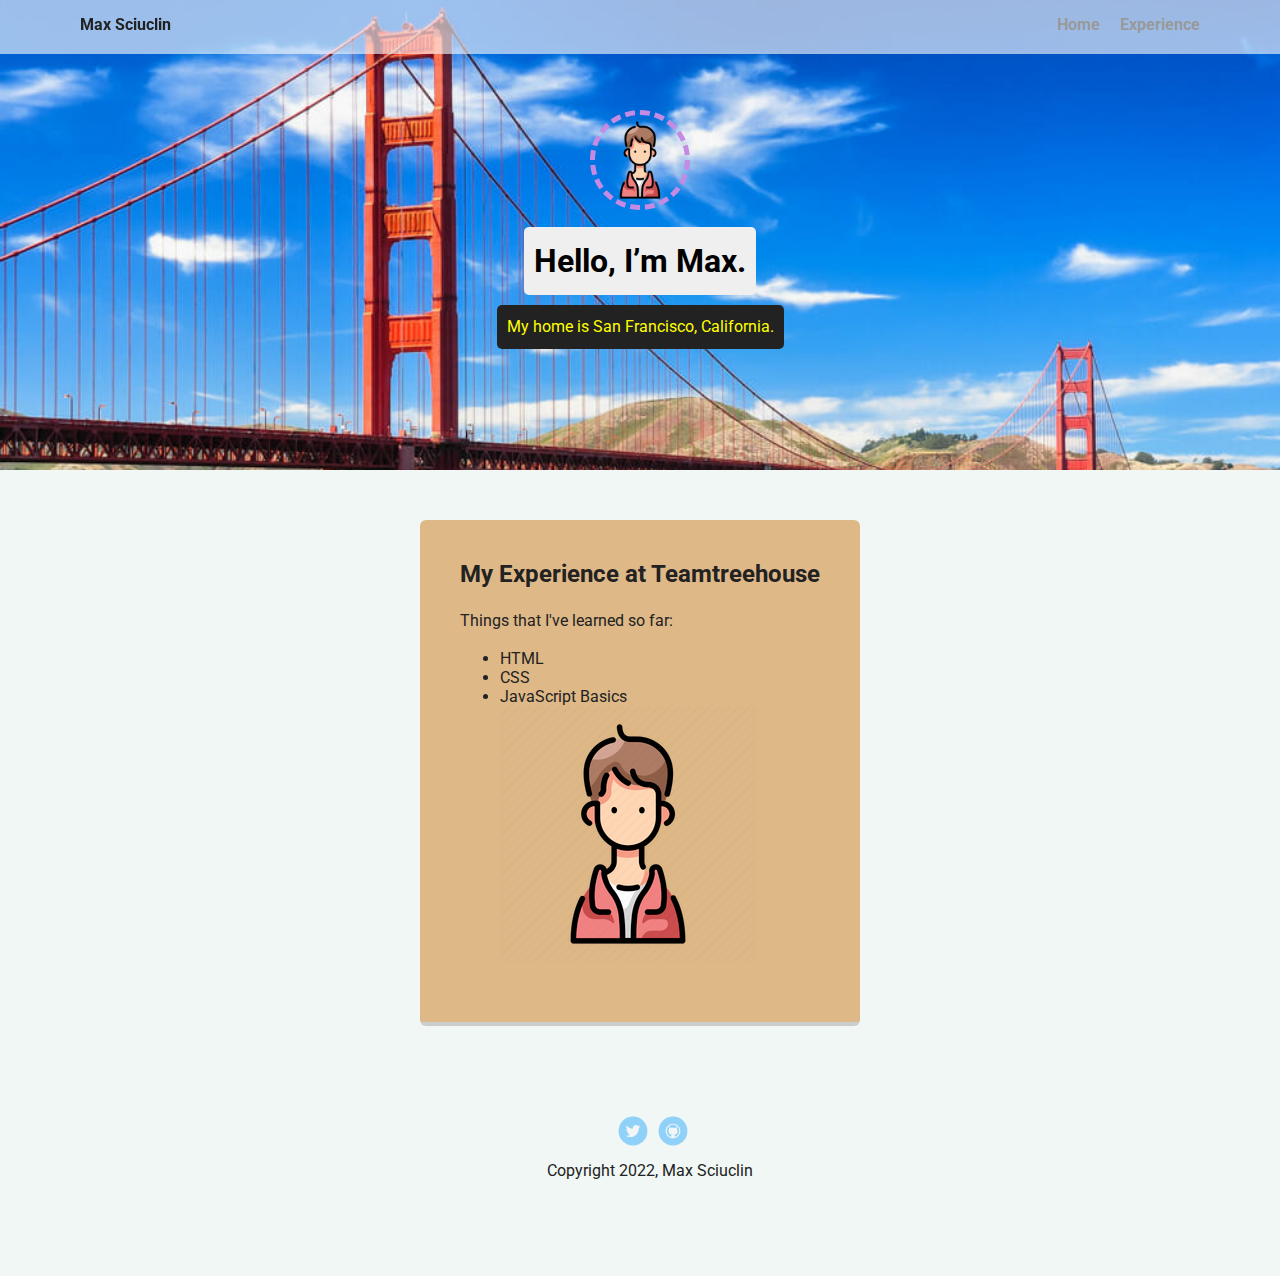
==== profile_page_v1-1/experience.html @ 7196492c "Finished techdegree-project1" ====
<!doctype html>
<html lang="en">
<head>
  <meta charset="utf-8">
  <title>Max Sciuclin's Profile</title>
  <meta name="viewport" content="width=device-width, initial-scale=1.0">
  <link rel="stylesheet" href="styles.css">
  <link href="https://fonts.googleapis.com/css?family=Muli%7CRoboto:400,300,500,700,900" rel="stylesheet">
</head>
  <body>

    <div class="main-nav">
        <ul class="nav">
          <li class="name">Max Sciuclin</li>
          <li><a href="index.html">Home</a></li>
          <li><a href="index.html">Experience</a></li>
        </ul>
    </div>

    <header>
      <img src="images/rsz_pic.png" alt="Drawing of Max Sciuclin" class="profile-image">
      <h1 class="tag name">Hello, I’m Max.</h1>
      <p class="tag location">My home is San Francisco, California.</p>
    </header>

    <main class="flex">
      <div class="card">
        <h2>My Experience at Teamtreehouse</h2>
        <p>Things that I've learned so far:</p>
        <ul>
          <li>HTML </li>
          <li>CSS </li>
          <li>JavaScript Basics</li>
          <img src="images/rsz_pic.png" alt="Pic of me ">
        </ul>
      </div> 

    </main>
    <footer>
      <ul>
        <li><a href="https://twitter.com/s_max98" class="social twitter">Twitter</a></li>
        <li><a href="https://github.com/MaxSciuclin" class="social github">Github</a></li>
      </ul>
      <p class="copyright">Copyright 2022, Max Sciuclin</p>
    </footer>
  </body>
  </html>
---- profile_page_v1-1/styles.css ----
/* Global Layout Set-up */
* { 
  box-sizing: border-box;
}
 
body {
  margin: 0;
  padding: 0;
  text-align: center;
  font-family: 'Roboto', sans-serif;
  color: #222;
  background: #f0f7f5;
}
/* Link Styles */

a {
  text-decoration: none;
  color: #999;
}
a:hover {
  color: #33e7ff;
}

/* Section Styles */

.main-nav {
  width: 100%;
  background: rgba(255, 254, 254, 0.61);
  min-height: 30px;
  padding: 10px;
  position: fixed;
  text-align: center;
}
.nav {
  display: flex;
  justify-content: space-around;
  font-weight: 700;
  list-style-type: none;
  margin: 0 auto;
  padding: 0;
}

.nav .name {
    display: block;
    margin-right: auto;
    color: black(255, 255, 255);
}
.nav li {
  padding: 5px 10px 10px 10px;
}
.nav a {
  transition: all .5s;
}
.nav a:hover {
  color: rgb(8, 8, 8)
}

header {
  text-align: center;
  background: url('images/SF.jpeg') no-repeat top center ;
  background-size: cover;
  overflow: hidden;
  padding-top: 60px;
}
header {
  line-height: 1.5;
}
header .profile-image {
  margin-top: 50px;
  width: 100px;
  height: 100px;
  border-radius: 100%;
  border: 5px dashed rgb(197, 138, 226);
  transition: all .4s;
}
header .profile-image:hover {
  transform: scale(1.2) rotate(360deg);
}
.tag {
  background-color: #efefef;
  color: black;
  padding: 10px;
  border-radius: 5px;
  display: table;
  margin: 10px auto;
} 
.location {
  background-color: #222;
  color: yellow;
}
.card {
  margin: 30px;
  padding: 20px 40px 40px;
  max-width: 500px;
  text-align: left;
  background: #fff;
  border-bottom: 4px solid #ccc;
  border-radius: 6px;
  transition: all .5s;
}
.card:hover {
  border-color: #33e7ff;
}
.card{
  background-color: burlywood;
}

ul.skills {
  padding: 0;
  text-align: center;
}


.skills li {
  border-radius: 6px;
  display: inline-block;
  background: #ff9904;
  color: white;
  padding: 5px 10px;
  margin: 2px;
}

.skills li:nth-child(odd) {
  background: #0399ff;
}
.hobbies{
  margin: 30px;
  padding: 20px 40px 40px;
  max-width: 500px;
  text-align: left;
  background: #fff;
  border-bottom: 4px solid #ccc;
  border-radius: 6px;
  transition: all .5s; 
}
.hobbies:hover {
  border-color: #33e7ff;
}
.hobbies{
  background-color: burlywood;
}
.freetime li{

  border-radius: 6px;
  display: inline-block;
  background: #04c4ff;
  color: rgb(2, 2, 2);
  padding: 5px 10px;
  margin: 2px;
}
footer {
  width: 100%;
  min-height: 30px;
  padding: 20px 0 40px 20px;
}

footer .copyright {
  top: -8px;
  font-size: .75em;
}

footer ul {
  list-style-type: none;
  margin: 0;
  padding: 0;
}

footer ul li {
  display: inline-block;
}

a.social {
  display: inline-block;
  text-indent: -9999px;
  margin-left: 5px;
  width: 30px;
  height: 30px;
  background-size: 30px 30px;
  opacity: .4;
  transition: all .5s;
}
a.twitter {
  background-image: url(images/twitter.svg);
}
a.linkedin {
  background-image: url(images/linkedin.svg);
}
a.github {
  background-image: url(images/github.svg);
}
a.social:hover {
  opacity: 1;
}
.clearfix {
  clear: both;
}

/* Styles for larger screens */
@media screen and (min-width: 720px) {
  
  .flex {
      display: -ms-flexbox;      /* TWEENER - IE 10 */
      display: flex; 
      max-width: 1100px;
      -ms-flex-pack: distribute;
      justify-content: space-around;
      margin: 0 auto;
  }

  header {
    min-height: 470px;
  }

  .nav {
    max-width: 1200px;
    padding: 0 30px;
  }


  main {
    padding-top: 20px;
  }

  main p {
    line-height: 1.6em;
  }

  footer {
    font-size: 1.3em;
    max-width: 1200px;
    margin: 40px auto;
  }

}
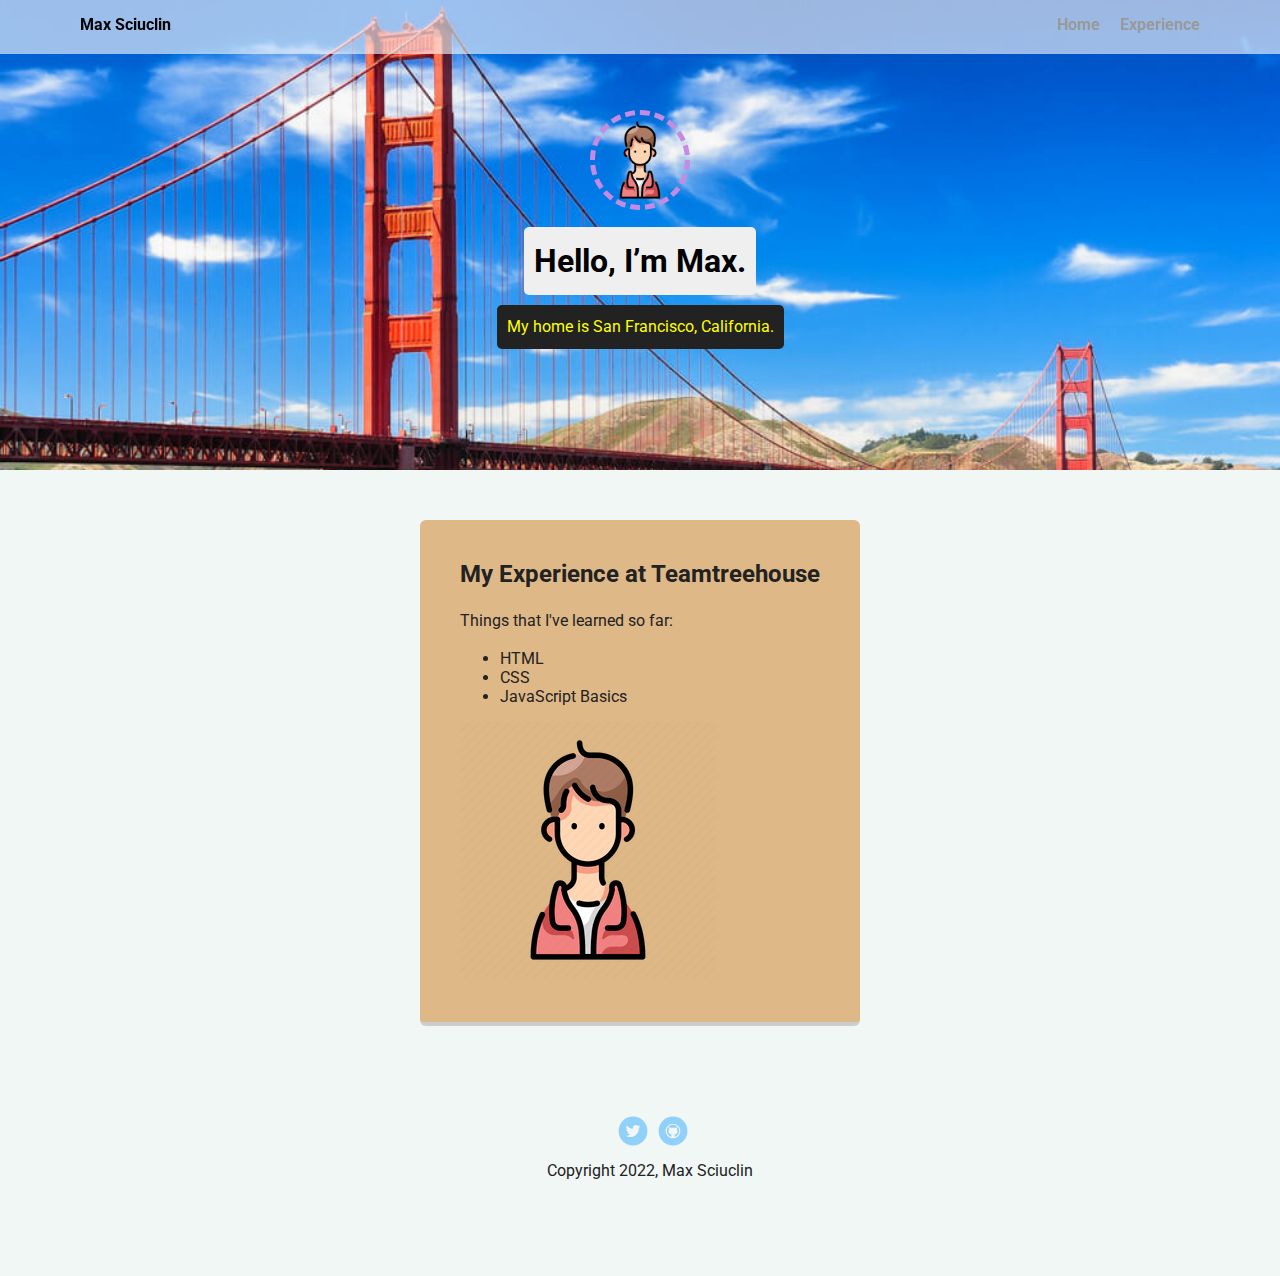
==== commit 55af748c: "Initial commit" ====
--- a/profile_page_v1-1/experience.html
+++ b/profile_page_v1-1/experience.html
@@ -31,8 +31,8 @@
           <li>HTML </li>
           <li>CSS </li>
           <li>JavaScript Basics</li>
-          <img src="images/rsz_pic.png" alt="Pic of me ">
         </ul>
+        <img src="images/rsz_pic.png" alt="Pic of me ">
       </div> 
 
     </main>
--- a/profile_page_v1-1/styles.css
+++ b/profile_page_v1-1/styles.css
@@ -43,7 +43,7 @@
 .nav .name {
     display: block;
     margin-right: auto;
-    color: black(255, 255, 255);
+    color: rgb(0, 0, 0);
 }
 .nav li {
   padding: 5px 10px 10px 10px;
@@ -52,7 +52,7 @@
   transition: all .5s;
 }
 .nav a:hover {
-  color: rgb(8, 8, 8)
+  color: rgb(7, 7, 7)
 }
 
 header {
